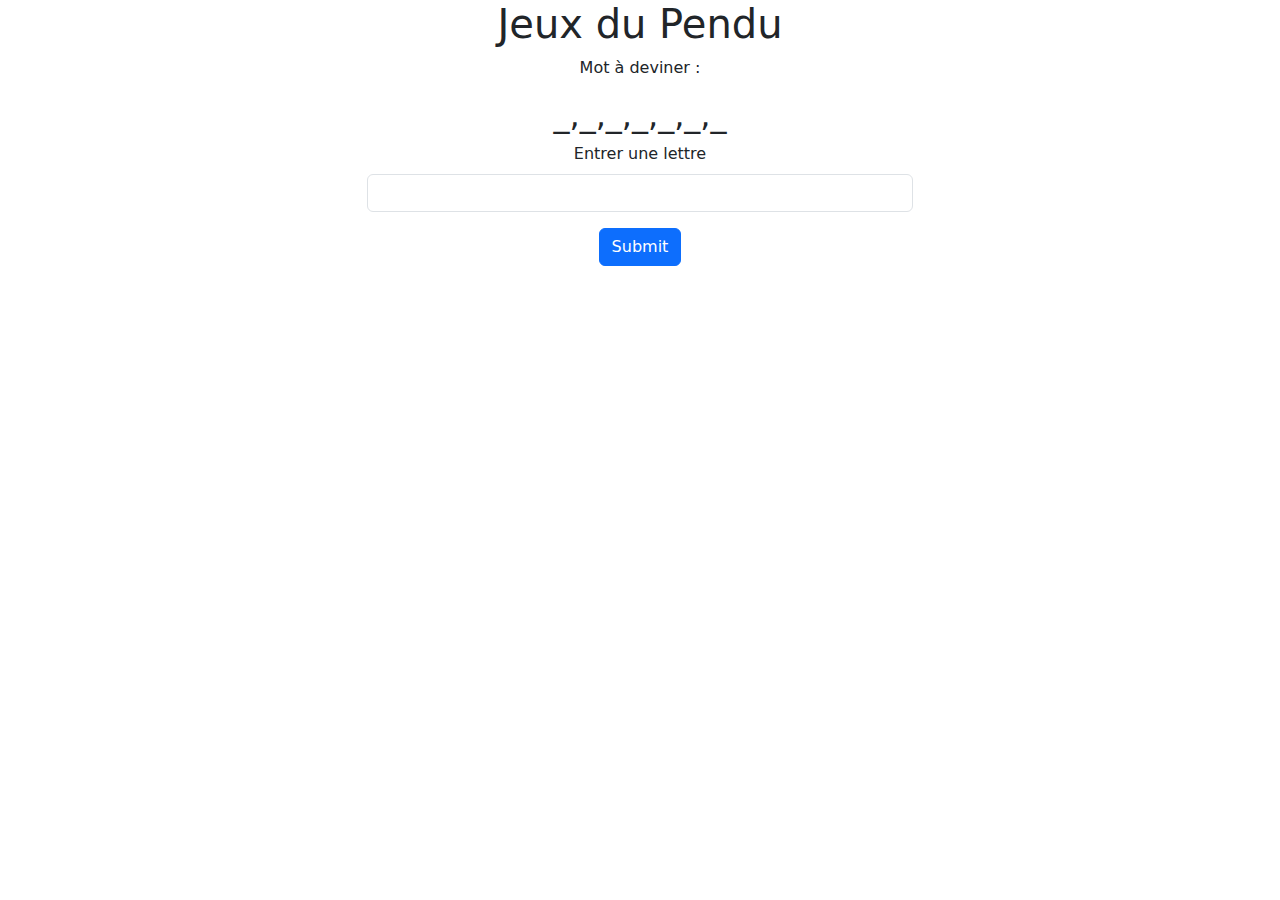
==== index.html @ f7399983 "first commit" ====
<!DOCTYPE html>
<html lang="fr">
<head>
    <meta charset="UTF-8">
    <meta name="viewport" content="width=device-width, initial-scale=1.0">
    <link rel="stylesheet" href="./public/assets/frameworks/bootstrap.min.css">
    <title>Jeux du pendu</title>
</head>
<body>
<main>
    <div class="container" id="myGame">
        <div class="row justify-content-center">
            <div class="col-12 col-md-6 text-center">
                <h1>Jeux du Pendu</h1>
                <p>Mot à deviner :</p>
                <h2 id="guess-word"></h2>

                <div class="mb-3 text-center">
                    <label for="letter-input" class="form-label">Entrer une lettre</label>
                    <input type="text" class="form-control" id="letter-input">
                </div>
                <div class="text-center mb-3">
                    <button type="submit" id="guess-btn" class="btn btn-primary">Submit</button>
                </div>

                <h5 id="letterErreur" class="d-none">Erreur : </h5>

                <h3 id="win" class="d-none">BRAVO !</h3>
                <h3 id="loose" class="d-none">PERDU !</h3>

            </div>
        </div>
    </div>
</main>











<!-- Script JS Bootstrap -->
<script src="./public/assets/frameworks/bootstrap.min.js"></script>
<!-- Script JS -->
<script src="./public/assets/js/script.js"></script>
</body>
</html>
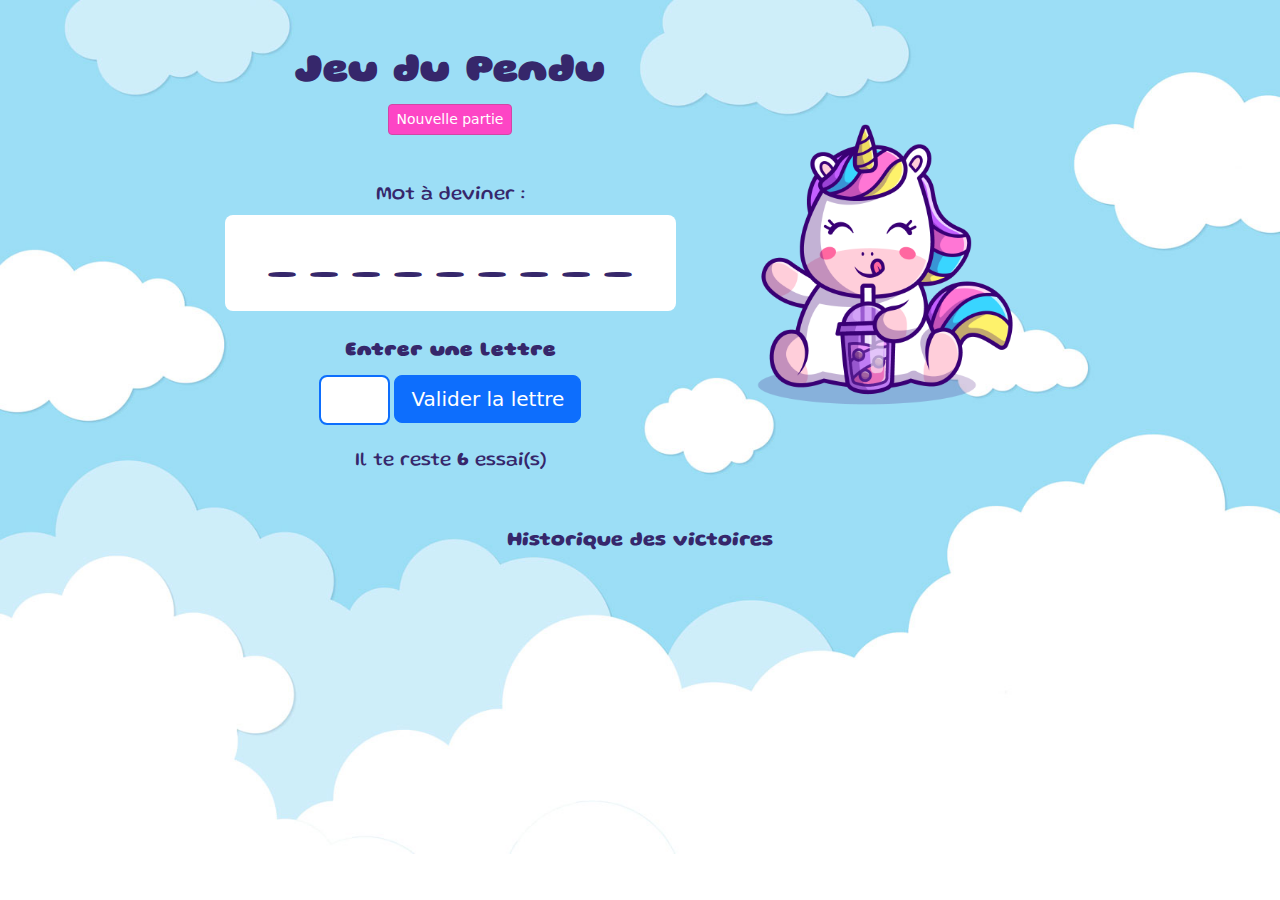
==== commit d2ad57af: "Ajout des images dans le JS" ====
--- a/index.html
+++ b/index.html
@@ -3,46 +3,62 @@
 <head>
     <meta charset="UTF-8">
     <meta name="viewport" content="width=device-width, initial-scale=1.0">
+    <!-- icon bootstrap -->
+    <link rel="stylesheet" href="https://cdn.jsdelivr.net/npm/bootstrap-icons@1.11.1/font/bootstrap-icons.css">
+    <!-- Typo -->
+    <link href="https://fonts.googleapis.com/css2?family=Gluten:wght@400;700;900&display=swap" rel="stylesheet">
+    <!-- Styles css Bootstrap -->
     <link rel="stylesheet" href="./public/assets/frameworks/bootstrap.min.css">
-    <title>Jeux du pendu</title>
+    <link rel="stylesheet" href="https://bootswatch.com/5/lumen/bootstrap.min.css">
+    <!-- Styles css -->
+    <link rel="stylesheet" href="./public/assets/css/style.css">
+    <title>Jeu du pendu</title>
 </head>
 <body>
 <main>
-    <div class="container" id="myGame">
-        <div class="row justify-content-center">
-            <div class="col-12 col-md-6 text-center">
-                <h1>Jeux du Pendu</h1>
-                <p>Mot à deviner :</p>
-                <h2 id="guess-word"></h2>
-
-                <div class="mb-3 text-center">
-                    <label for="letter-input" class="form-label">Entrer une lettre</label>
-                    <input type="text" class="form-control" id="letter-input">
+    <div class="container my-2 my-md-5" id="myGame">
+        <div class="row justify-content-center align-items-center">
+            <div class="col-12 col-md-6 col-lg-5 text-center">
+                <h1 class="gluten-900 ">Jeu du Pendu</h1>
+                <button type="submit" id="newGameBtn" class="btn btn-pink btn-sm mb-2 mb-md-5">Nouvelle partie</button>
+                <h5 class="gluten-400">Mot à deviner :</h5>
+                <h2 class="mb-1 mb-md-4 bg-white rounded-3 p-2 p-md-4 gluten-700 text-uppercase h1" id="guess-word">
+                    <!-- Affichage du mot à trouver -->
+                </h2>
+                <div id="formLetter" class="row g-1 justify-content-center my-2 my-md-4">
+                    <label for="letter-input" class="form-label text-center h5 gluten-900">Entrer une lettre</label>
+                    <div class="col-2">
+                        <input type="text" class="form-control form-control-lg border-primary border-2" id="letter-input" maxlength="1">
+                    </div>
+                    <div class="col-auto">
+                        <button type="submit" id="guess-btn" class="btn btn-primary btn-lg">Valider la lettre</button>
+                    </div>
                 </div>
-                <div class="text-center mb-3">
-                    <button type="submit" id="guess-btn" class="btn btn-primary">Submit</button>
-                </div>
-
-                <h5 id="letterErreur" class="d-none">Erreur : </h5>
-
-                <h3 id="win" class="d-none">BRAVO !</h3>
-                <h3 id="loose" class="d-none">PERDU !</h3>
-
+                <!-- Message quand la partie est gagné -->
+                <h3 id="win" class="d-none gluten-900 text-pink h2">Félicitation ! Tu as gagné !</h3>
+                <!-- Message quand la partie est perdu -->
+                <h3 id="lose" class="d-none gluten-900 text-danger h2 mb-0">Tu as PERDU !</h3>
+                <h5 id="word-secret" class="gluten-400 mb-3"></h5>
+                
+                <!-- compteur d'essai -->
+                <h5 class="gluten-400">Il te reste <span id="count" class="fw-bold gluten-900"></span> essai(s)</h5>
+                <!-- Affichage lettres éronnées -->
+                <h4 id="letterErreur" class="text-danger"></h4>
+            </div>
+            <div class="col-12 col-md-6 col-lg-4 text-center">
+                <!-- Affichage de l'image selon le script -->
+                <img id="error-img" class="error-img img-fluid" src="">
+            </div>
+            <!-- Historique -->
+            <div class="col-12 text-center mt-5">
+                <h5 class="gluten-700">Historique des victoires</h5>
+                <p id="victory"></p>
             </div>
         </div>
     </div>
 </main>
-
-
-
-
-
-
-
-
-
-
-
+<footer>
+</footer>
 <!-- Script JS Bootstrap -->
 <script src="./public/assets/frameworks/bootstrap.min.js"></script>
 <!-- Script JS -->
--- a/public/assets/css/style.css
+++ b/public/assets/css/style.css
@@ -0,0 +1,62 @@
+body {
+    color: #36276B;
+    background-image: url('../img/fond-body.jpg');
+    background-position: top;
+    background-size: cover;
+    background-repeat: no-repeat;
+}
+.gluten-900 { 
+    font-family: 'Gluten', cursive;
+    font-weight: 900;
+}
+.gluten-700 {
+    font-family: 'Gluten', cursive;
+    font-weight: 700;
+}
+.gluten-400 {
+    font-family: 'Gluten', cursive;
+    font-weight: 400;
+}
+.btn-pink {
+    border-color: #D146A6;
+--bs-btn-color: #fff;
+--bs-btn-bg: #FD45C5;
+--bs-btn-border-color: #FD45C5;
+--bs-btn-hover-color: #fff;
+--bs-btn-hover-bg: #D146A6;
+--bs-btn-hover-border-color: #D146A6;
+--bs-btn-active-color: #fff;
+--bs-btn-active-bg: #D146A6;
+--bs-btn-active-border-color: #D146A6;
+--bs-btn-disabled-color: #fff;
+--bs-btn-disabled-bg: #FD45C5;
+--bs-btn-disabled-border-color: #FD45C5;
+}
+.text-purple {
+    color: #36276B;
+}
+.text-pink {
+    color: #FD45C5;
+}
+
+
+
+
+
+
+/* .btn-outline-pink {
+--bs-btn-color: #FD45C5;
+--bs-btn-border-color: #FD45C5;
+--bs-btn-hover-color: #fff;
+--bs-btn-hover-bg: #FD45C5;
+--bs-btn-hover-border-color: #FD45C5;
+--bs-btn-focus-shadow-rgb: 255,65,54;
+--bs-btn-active-color: #fff;
+--bs-btn-active-bg: #FD45C5;
+--bs-btn-active-border-color: #FD45C5;
+--bs-btn-active-shadow: inset 0 3px 5px rgba(0, 0, 0, 0.125);
+--bs-btn-disabled-color: #FD45C5;
+--bs-btn-disabled-bg: transparent;
+--bs-btn-disabled-border-color: #FD45C5;
+--bs-gradient: none;
+} */